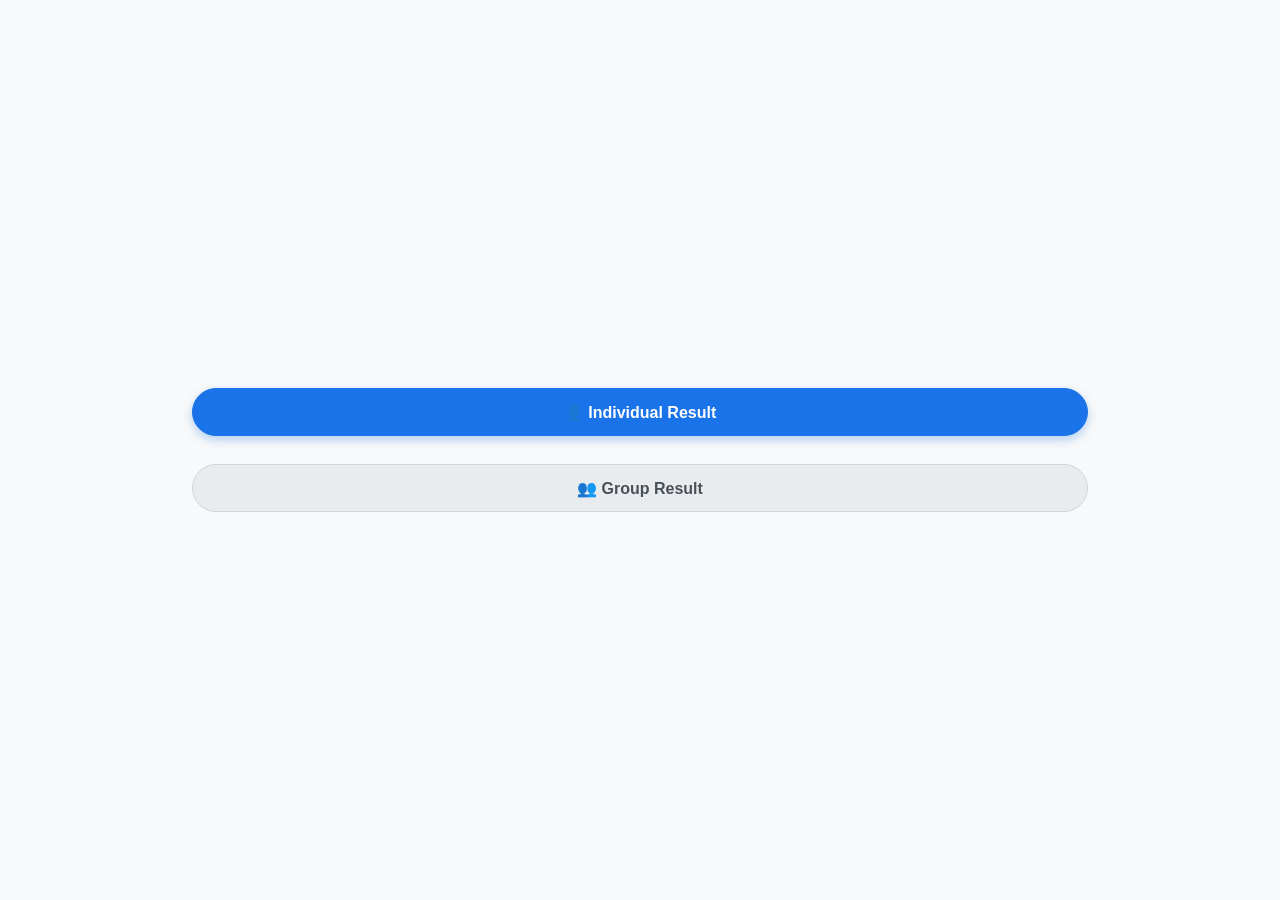
==== 3KTT_result.htm @ 4ea3ac38 "m" ====
﻿<html xmlns:v="urn:schemas-microsoft-com:vml"
xmlns:o="urn:schemas-microsoft-com:office:office"
xmlns:x="urn:schemas-microsoft-com:office:excel"
xmlns="http://www.w3.org/TR/REC-html40">

<head>
<meta name="Excel Workbook Frameset">
<meta http-equiv=Content-Type content="text/html; charset=windows-1252">
<meta name=ProgId content=Excel.Sheet>
<meta name=Generator content="Microsoft Excel 15">
<meta name="viewport" content="width=device-width, initial-scale=1.0">
<link rel=File-List href="3KTT_result.files/filelist.xml">
<title>☀️ 夏日 3K 挑戰賽 2026 成績 ☀️</title>
<![if !supportTabStrip]>
<link id="shLink" href="3KTT_result.files/sheet001.htm">
<link id="shLink" href="3KTT_result.files/sheet002.htm">

<link id="shLink">

<script language="JavaScript">
</script>
<![endif]><style>
/* 讓底部區塊強制撐滿容器並「上下左右完全置中」 */
body {
    margin: 0;
    padding: 0;
    background: #f8f9fa;
    font-family: -apple-system, BlinkMacSystemFont, "Segoe UI", Roboto, Helvetica, Arial, sans-serif;
    display: flex;
    justify-content: center; /* 水平居中 */
    align-items: center;     /* 垂直居中 */
    height: 100vh;           /* 填滿底部框架的高度 */
    box-sizing: border-box;
}

/* 按鈕排列控制中心 */
.center-stack-container {
    display: flex;
    flex-direction: column;   /* 讓按鈕垂直上下堆疊 */
    align-items: center;      /* 確保按鈕本身在容器內水平對齊 */
    gap: 28px;                /* 按鈕彼此之間的上下距離 */
    width: 100%;              /* 滿版容器 */
}

/* 按鈕核心設計：設定為全螢幕的 70% */
.tab-button {
    display: flex;
    align-items: center;
    justify-content: center;
    width: 70%;               /* 🚀 關鍵設定：按鍵加長至全螢幕的 70% */
    height: 48px;             /* 舒適的手機手指點擊高度 */
    text-decoration: none;
    font-size: 16px;
    font-weight: bold;
    border-radius: 24px;      /* 圓角藥丸外觀 */
    transition: all 0.2s ease;
    box-sizing: border-box;
    text-align: center;
}

/* 未選中狀態（淺灰底黑字） */
.tab-inactive {
    background: #e9ecef;
    color: #495057;
    border: 1px solid #ced4da;
}

/* 已選中狀態（深藍底白字，立體陰影） */
.tab-active {
    background: #1a73e8;
    color: #ffffff;
    box-shadow: 0 4px 10px rgba(26,115,232,0.3);
    border: 1px solid #1a73e8;
}
</style>
</head>

<body class="center-stack-container">
    <a href="3KTT_result.files/sheet001.htm" target="frSheet" id="tab0" class="tab-button tab-active" onclick="window.parent.g_iShCur=0; document.getElementById('tab0').className='tab-button tab-active'; document.getElementById('tab1').className='tab-button tab-inactive';">
        👤 Individual Result
    </a>
    
    <a href="3KTT_result.files/sheet002.htm" target="frSheet" id="tab1" class="tab-button tab-inactive" onclick="window.parent.g_iShCur=1; document.getElementById('tab1').className='tab-button tab-active'; document.getElementById('tab0').className='tab-button tab-inactive';">
        👥 Group Result
    </a>
</body>
</html>
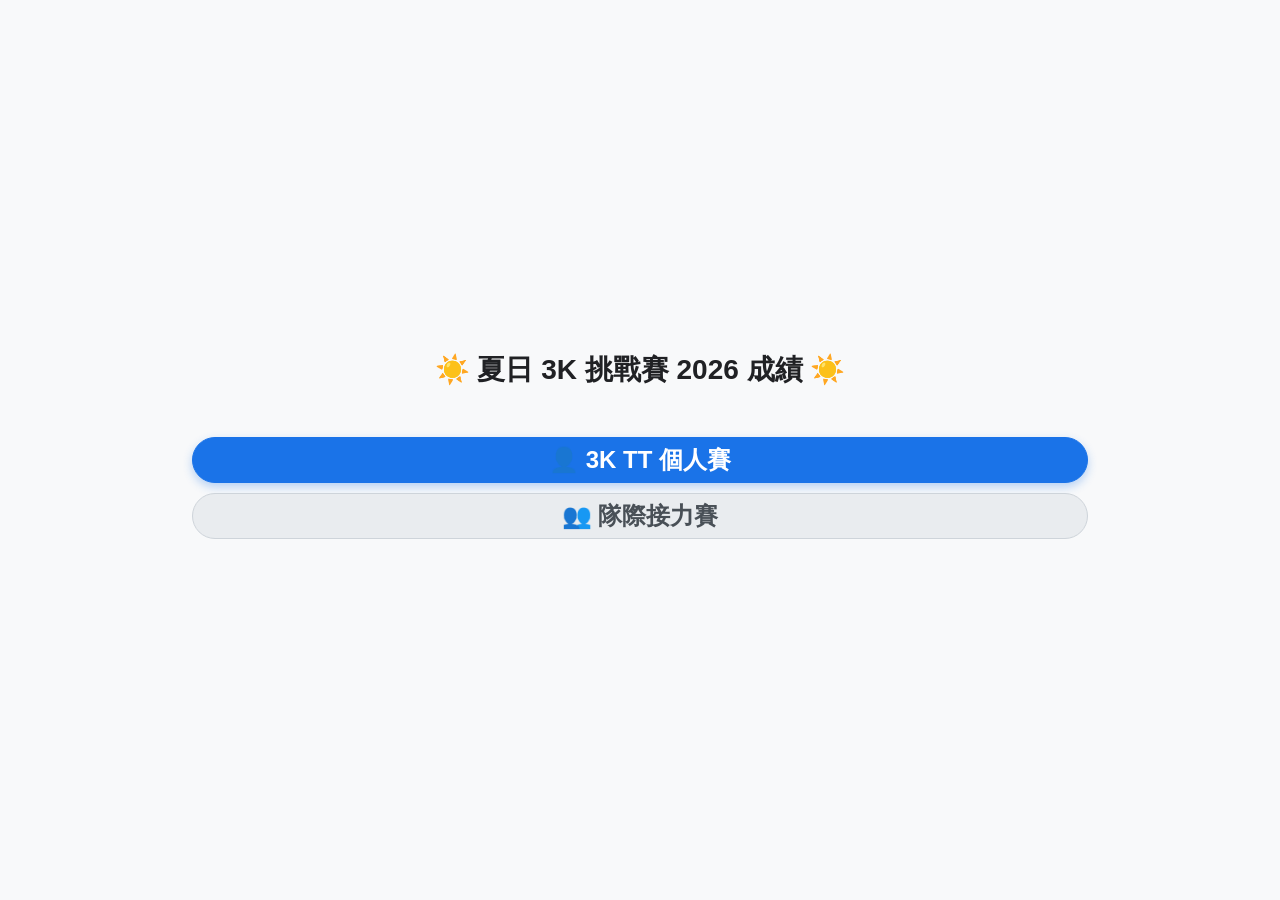
==== commit fcdba1d6: "m" ====
--- a/3KTT_result.htm
+++ b/3KTT_result.htm
@@ -33,13 +33,21 @@
     box-sizing: border-box;
 }
 
-/* 按鈕排列控制中心 */
+/* 全中央堆疊容器 */
 .center-stack-container {
     display: flex;
-    flex-direction: column;   /* 讓按鈕垂直上下堆疊 */
-    align-items: center;      /* 確保按鈕本身在容器內水平對齊 */
-    gap: 28px;                /* 按鈕彼此之間的上下距離 */
+    flex-direction: column;   /* 讓內容垂直上下堆疊 */
+    align-items: center;      /* 確保所有子元素水平居中 */
     width: 100%;              /* 滿版容器 */
+}
+
+/* 標題文字樣式 */
+.main-title {
+    font-size: 28px;
+    font-weight: bold;
+    color: #202124;
+    margin-bottom: 48px;      /* 與下方按鈕的間距 */
+    text-align: center;       /* 文字置中 */
 }
 
 /* 按鈕核心設計：設定為全螢幕的 70% */
@@ -47,15 +55,16 @@
     display: flex;
     align-items: center;
     justify-content: center;
-    width: 70%;               /* 🚀 關鍵設定：按鍵加長至全螢幕的 70% */
-    height: 48px;             /* 舒適的手機手指點擊高度 */
+    width: 70%;               /* 按鍵加長至全螢幕的 70% */
+    height: 46px;             /* 舒適的手機手指點擊高度 */
     text-decoration: none;
-    font-size: 16px;
+    font-size: 24px;
     font-weight: bold;
-    border-radius: 24px;      /* 圓角藥丸外觀 */
+    border-radius: 23px;      /* 圓角藥丸外觀 */
     transition: all 0.2s ease;
     box-sizing: border-box;
     text-align: center;
+    margin-bottom: 10px;      /* 按鈕之間的上下距離 */
 }
 
 /* 未選中狀態（淺灰底黑字） */
@@ -75,13 +84,17 @@
 </style>
 </head>
 
-<body class="center-stack-container">
-    <a href="3KTT_result.files/sheet001.htm" target="frSheet" id="tab0" class="tab-button tab-active" onclick="window.parent.g_iShCur=0; document.getElementById('tab0').className='tab-button tab-active'; document.getElementById('tab1').className='tab-button tab-inactive';">
-        👤 Individual Result
-    </a>
-    
-    <a href="3KTT_result.files/sheet002.htm" target="frSheet" id="tab1" class="tab-button tab-inactive" onclick="window.parent.g_iShCur=1; document.getElementById('tab1').className='tab-button tab-active'; document.getElementById('tab0').className='tab-button tab-inactive';">
-        👥 Group Result
-    </a>
+<body>
+    <div class="center-stack-container">
+        <div class="main-title">☀️ 夏日 3K 挑戰賽 2026 成績 ☀️</div>
+
+        <a href="3KTT_result.files/sheet001.htm" target="frSheet" id="tab0" class="tab-button tab-active" onclick="window.parent.g_iShCur=0; document.getElementById('tab0').className='tab-button tab-active'; document.getElementById('tab1').className='tab-button tab-inactive';">
+            👤 3K TT 個人賽
+        </a>
+        
+        <a href="3KTT_result.files/sheet002.htm" target="frSheet" id="tab1" class="tab-button tab-inactive" onclick="window.parent.g_iShCur=1; document.getElementById('tab1').className='tab-button tab-active'; document.getElementById('tab0').className='tab-button tab-inactive';">
+            👥 隊際接力賽
+        </a>
+    </div>
 </body>
 </html>
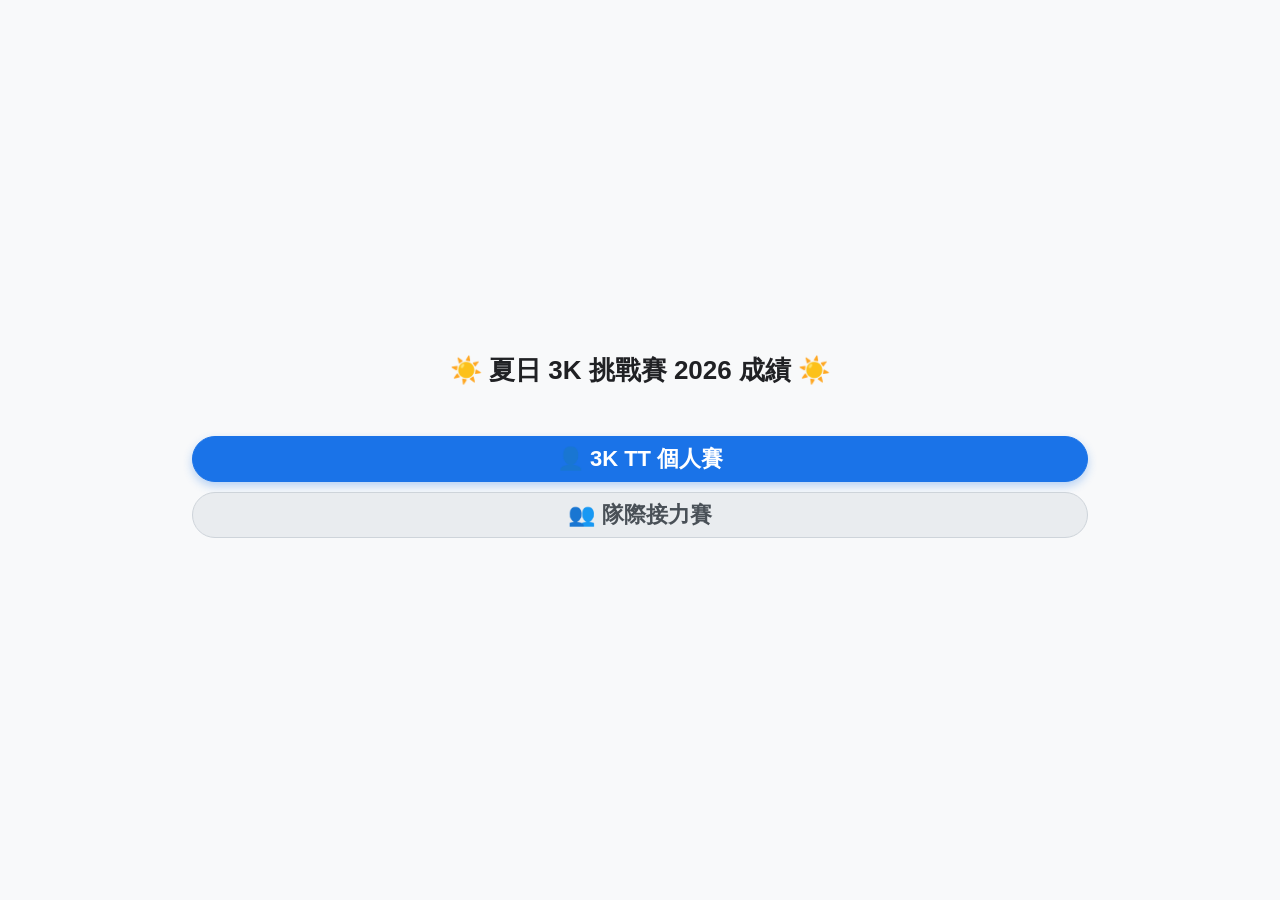
==== commit 79351176: "m" ====
--- a/3KTT_result.htm
+++ b/3KTT_result.htm
@@ -43,7 +43,7 @@
 
 /* 標題文字樣式 */
 .main-title {
-    font-size: 28px;
+    font-size: 26px;
     font-weight: bold;
     color: #202124;
     margin-bottom: 48px;      /* 與下方按鈕的間距 */
@@ -58,7 +58,7 @@
     width: 70%;               /* 按鍵加長至全螢幕的 70% */
     height: 46px;             /* 舒適的手機手指點擊高度 */
     text-decoration: none;
-    font-size: 24px;
+    font-size: 22px;
     font-weight: bold;
     border-radius: 23px;      /* 圓角藥丸外觀 */
     transition: all 0.2s ease;
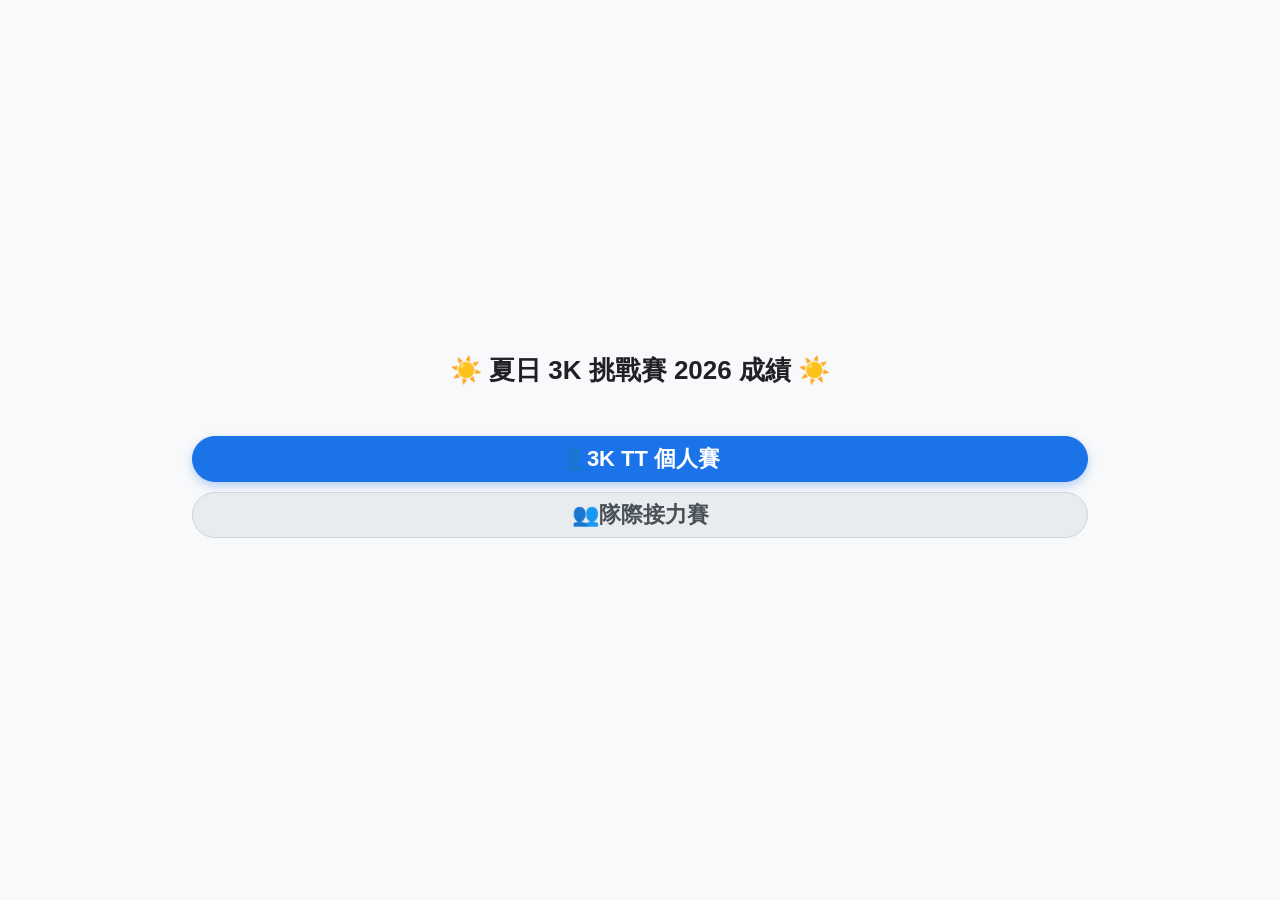
==== commit 229646a5: "M" ====
--- a/3KTT_result.htm
+++ b/3KTT_result.htm
@@ -89,11 +89,11 @@
         <div class="main-title">☀️ 夏日 3K 挑戰賽 2026 成績 ☀️</div>
 
         <a href="3KTT_result.files/sheet001.htm" target="frSheet" id="tab0" class="tab-button tab-active" onclick="window.parent.g_iShCur=0; document.getElementById('tab0').className='tab-button tab-active'; document.getElementById('tab1').className='tab-button tab-inactive';">
-            👤 3K TT 個人賽
+            👤3K TT 個人賽
         </a>
         
         <a href="3KTT_result.files/sheet002.htm" target="frSheet" id="tab1" class="tab-button tab-inactive" onclick="window.parent.g_iShCur=1; document.getElementById('tab1').className='tab-button tab-active'; document.getElementById('tab0').className='tab-button tab-inactive';">
-            👥 隊際接力賽
+            👥隊際接力賽
         </a>
     </div>
 </body>
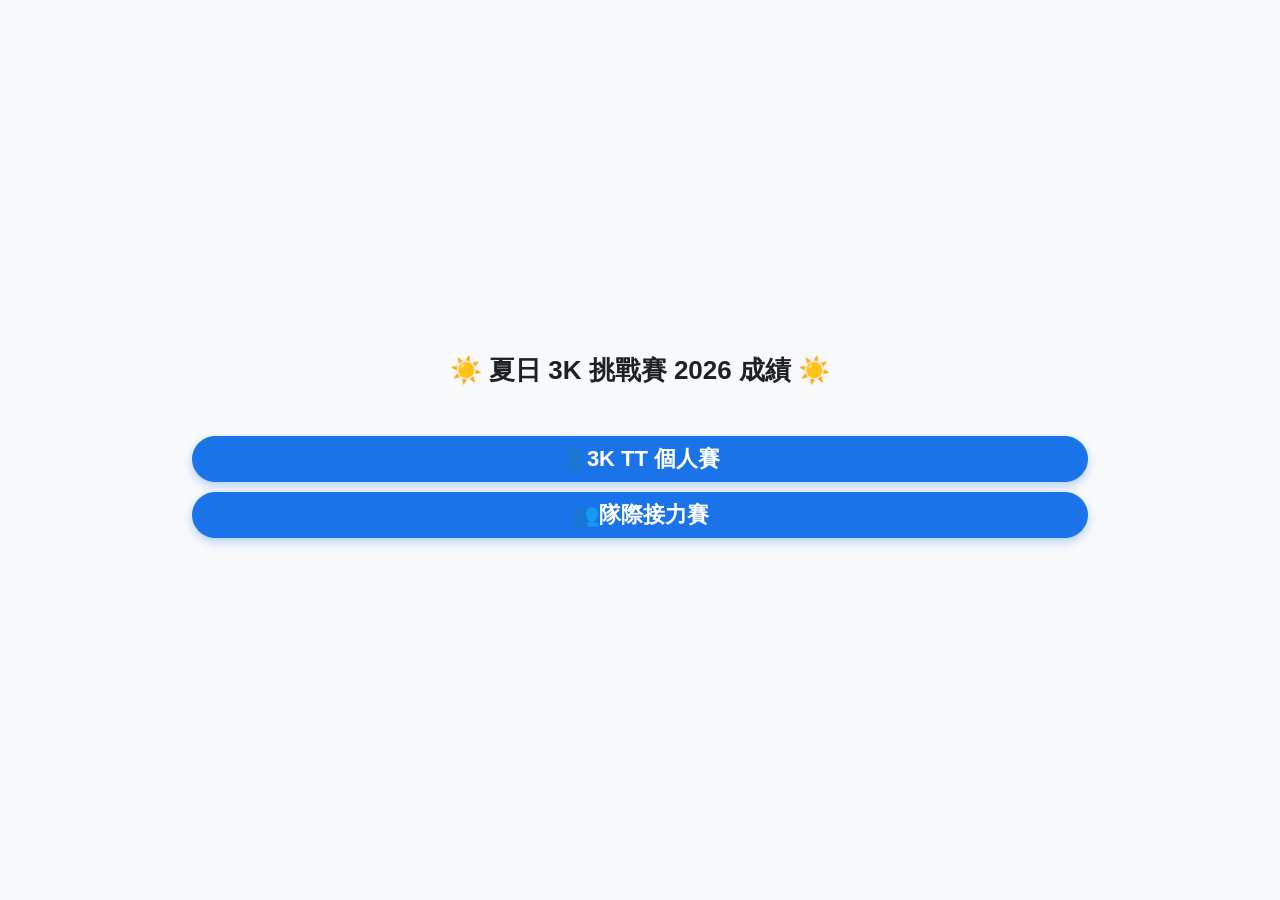
==== commit c170cd05: "A" ====
--- a/3KTT_result.htm
+++ b/3KTT_result.htm
@@ -88,11 +88,11 @@
     <div class="center-stack-container">
         <div class="main-title">☀️ 夏日 3K 挑戰賽 2026 成績 ☀️</div>
 
-        <a href="3KTT_result.files/sheet001.htm" target="frSheet" id="tab0" class="tab-button tab-active" onclick="window.parent.g_iShCur=0; document.getElementById('tab0').className='tab-button tab-active'; document.getElementById('tab1').className='tab-button tab-inactive';">
+<a href="3KTT_result.files/sheet001.htm" target="_blank" id="tab0" class="tab-button tab-active">
             👤3K TT 個人賽
         </a>
         
-        <a href="3KTT_result.files/sheet002.htm" target="frSheet" id="tab1" class="tab-button tab-inactive" onclick="window.parent.g_iShCur=1; document.getElementById('tab1').className='tab-button tab-active'; document.getElementById('tab0').className='tab-button tab-inactive';">
+        <a href="3KTT_result.files/sheet002.htm" target="_blank" id="tab1" class="tab-button tab-active">
             👥隊際接力賽
         </a>
     </div>
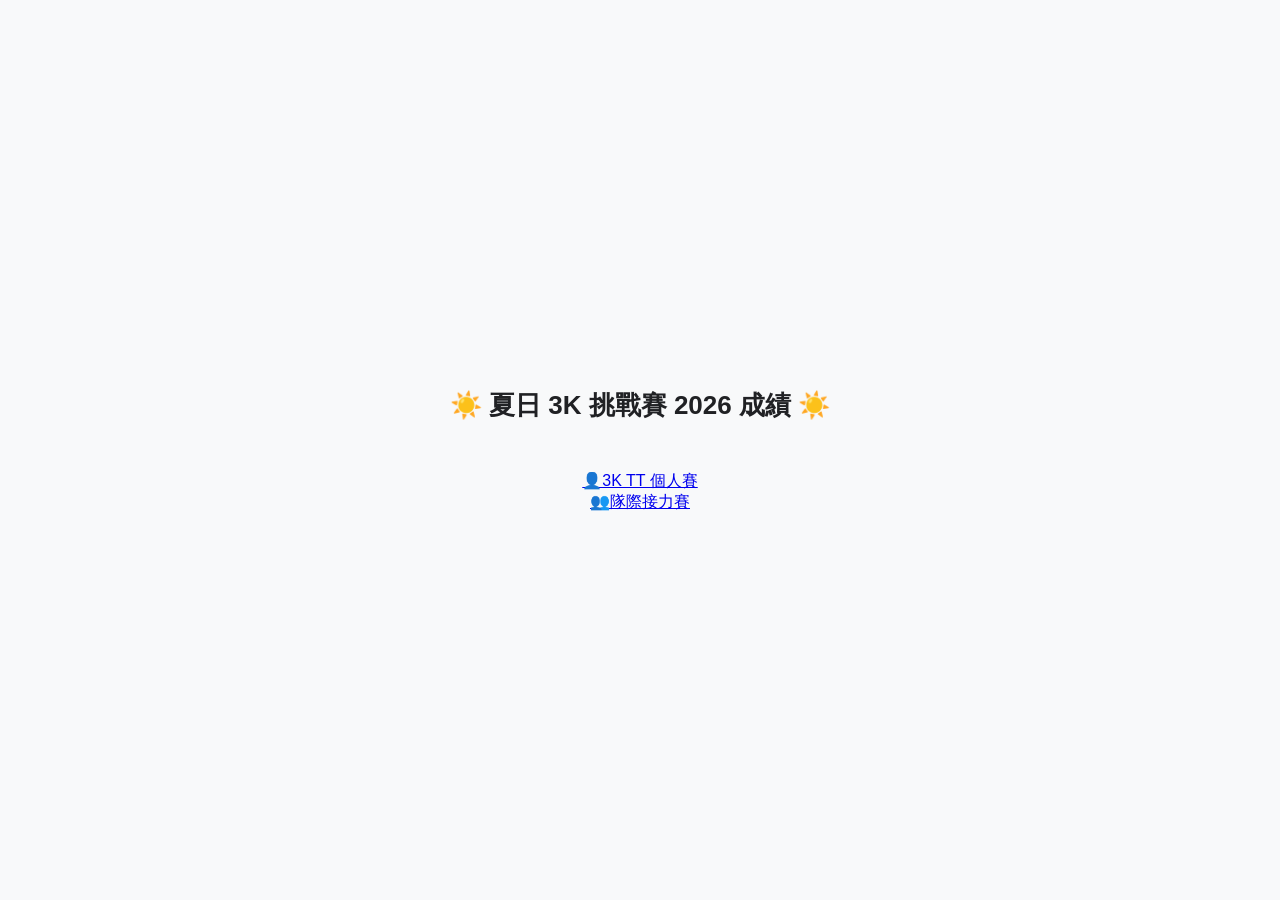
==== commit a7b32b61: "A" ====
--- a/3KTT_result.htm
+++ b/3KTT_result.htm
@@ -88,11 +88,11 @@
     <div class="center-stack-container">
         <div class="main-title">☀️ 夏日 3K 挑戰賽 2026 成績 ☀️</div>
 
-<a href="3KTT_result.files/sheet001.htm" target="_blank" id="tab0" class="tab-button tab-active">
+        <a href="3KTT_result.files/sheet001.htm" target="_blank">
             👤3K TT 個人賽
         </a>
         
-        <a href="3KTT_result.files/sheet002.htm" target="_blank" id="tab1" class="tab-button tab-active">
+        <a href="3KTT_result.files/sheet002.htm" target="_blank">
             👥隊際接力賽
         </a>
     </div>
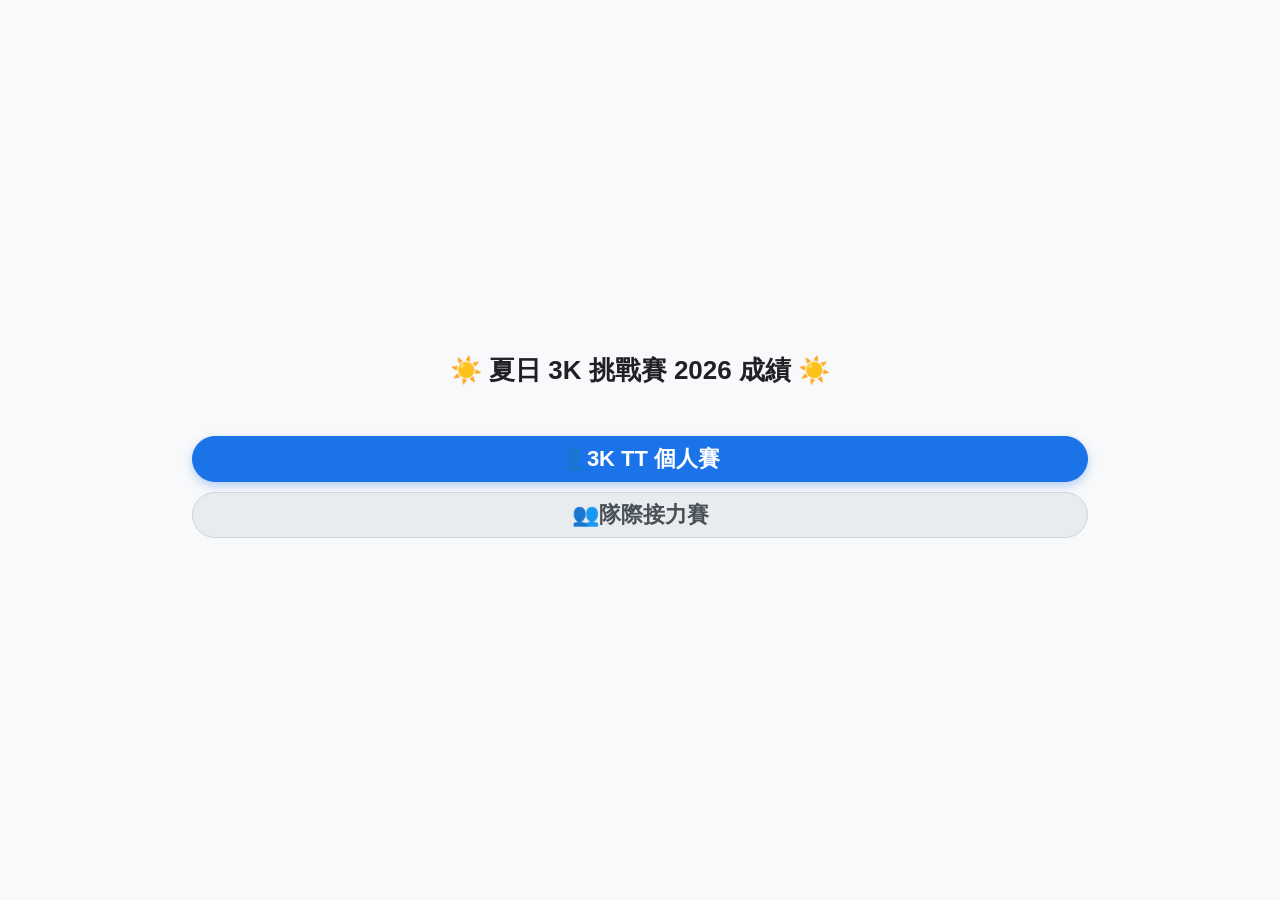
==== commit bd89a14d: "a" ====
--- a/3KTT_result.htm
+++ b/3KTT_result.htm
@@ -88,11 +88,11 @@
     <div class="center-stack-container">
         <div class="main-title">☀️ 夏日 3K 挑戰賽 2026 成績 ☀️</div>
 
-        <a href="3KTT_result.files/sheet001.htm" target="_blank">
+        <a href="3KTT_result.files/sheet001.htm" target="frSheet" id="tab0" class="tab-button tab-active" onclick="window.parent.g_iShCur=0; document.getElementById('tab0').className='tab-button tab-active'; document.getElementById('tab1').className='tab-button tab-inactive';">
             👤3K TT 個人賽
         </a>
         
-        <a href="3KTT_result.files/sheet002.htm" target="_blank">
+        <a href="3KTT_result.files/sheet002.htm" target="frSheet" id="tab1" class="tab-button tab-inactive" onclick="window.parent.g_iShCur=1; document.getElementById('tab1').className='tab-button tab-active'; document.getElementById('tab0').className='tab-button tab-inactive';">
             👥隊際接力賽
         </a>
     </div>
